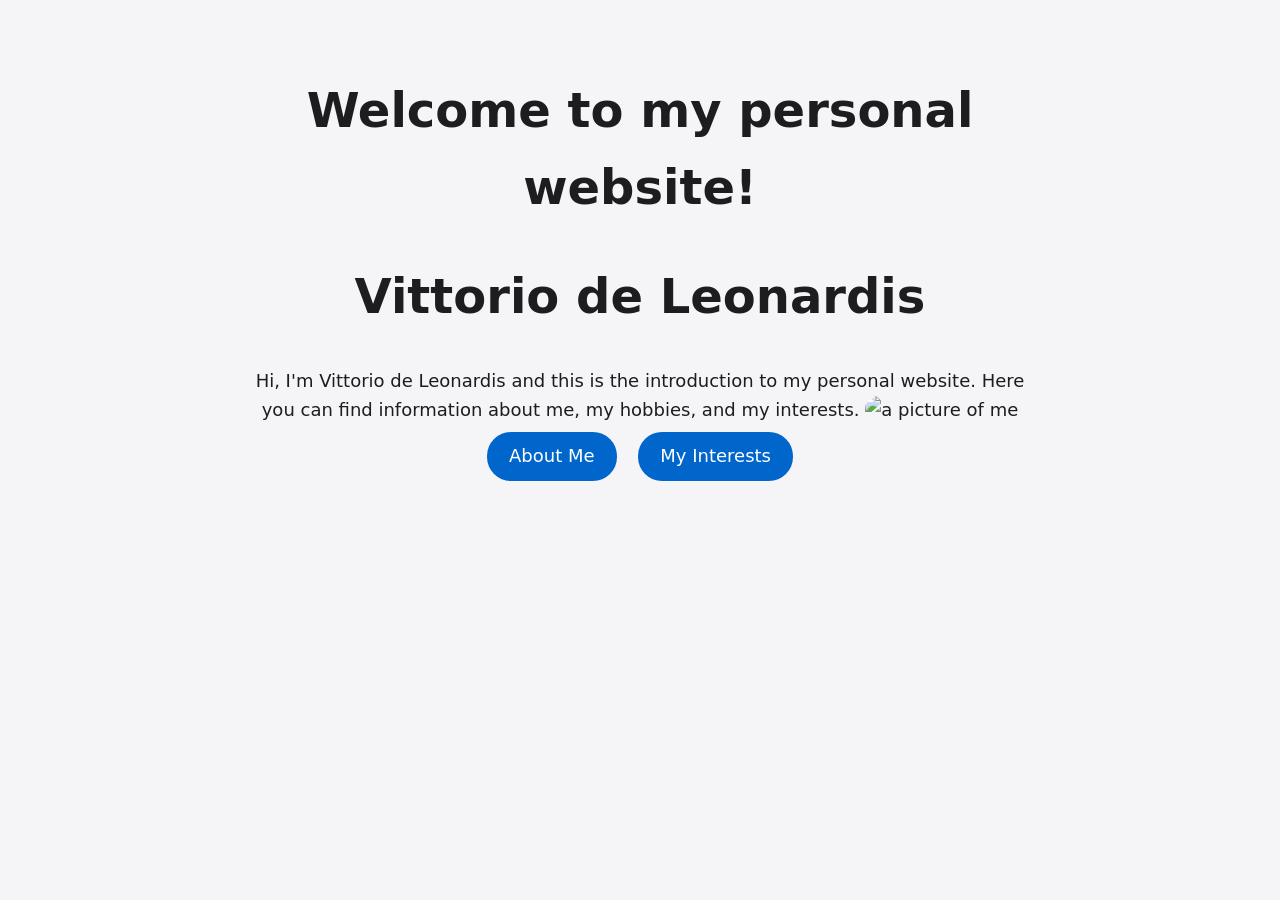
==== index.html @ 2bf6bee8 "Add files via upload" ====
<!doctype html>
<html lang="en">
  <head>
    <link rel="stylesheet" href="style.css" />
    <meta charset="UTF-8" />
    <title>My personal website</title>
  </head>
  <h1>Welcome to my personal website!</h1>
  <h1>Vittorio de Leonardis</h1>
  <body class="home">
    Hi, I'm Vittorio de Leonardis and this is the introduction to my personal
    website. Here you can find information about me, my hobbies, and my
    interests.
  </body>

  <img
    src="photos/IMG_1779.JPG"
    alt="a picture of me"
    width="320"
    height="400"
  />

  <nav>
    <a class="button" href="about.html">About Me</a>
    <a class="button" href="interest.html">My Interests</a>
  </nav>
</html>
---- style.css ----
:root {
  --background: #f5f5f7;
  --text: #1d1d1f;
  --blue: #0066cc;
  --blue-hover: #004f9e;
  --white: #ffffff;
  --border: #d2d2d7;
}
body {
  background-color: var(--background);
  color: var(--text);
  font-family: system-ui, sans-serif;
  font-size: 18px;
  line-height: 1.6;
}

h1 {
  font-size: 48px;
  text-align: center;
}

h2 {
  font-size: 28px;
}

a {
  color: var(--blue);
}
.home {
  max-width: 800px;
  margin: 0 auto;
  padding: 40px 20px;
  text-align: center;
}

.home img {
  width: 320px;
  max-width: 100%;
  height: auto;
  border-radius: 20px;
}

.page {
  max-width: 720px;
  margin: 0 auto;
  padding: 40px 20px;
}

.page p {
  margin-bottom: 24px;
}

.button {
  display: inline-block;
  background-color: var(--blue);
  color: var(--white);
  padding: 10px 22px;
  margin: 8px;
  border-radius: 24px;
  text-decoration: none;
}

.button:hover {
  background-color: var(--blue-hover);
}

table {
  width: 100%;
  margin: 24px 0;
  background-color: var(--white);
  border-collapse: collapse;
}

th,
td {
  border: 1px solid var(--border);
  padding: 12px;
  text-align: left;
}
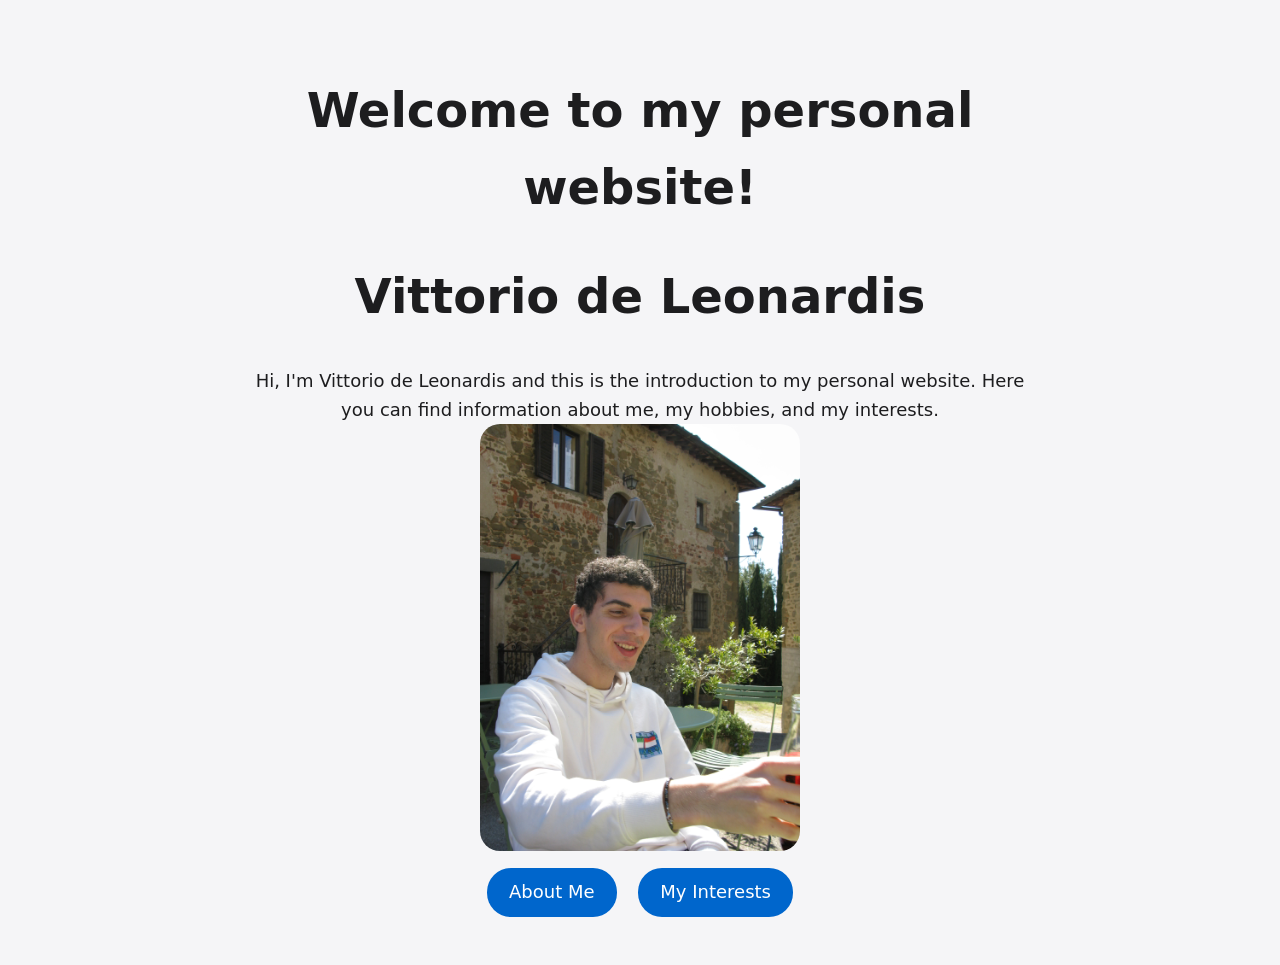
==== commit f7c8811c: "Fix image source path in index.html" ====
--- a/index.html
+++ b/index.html
@@ -14,7 +14,7 @@
   </body>
 
   <img
-    src="photos/IMG_1779.JPG"
+    src="IMG_1779.JPG"
     alt="a picture of me"
     width="320"
     height="400"
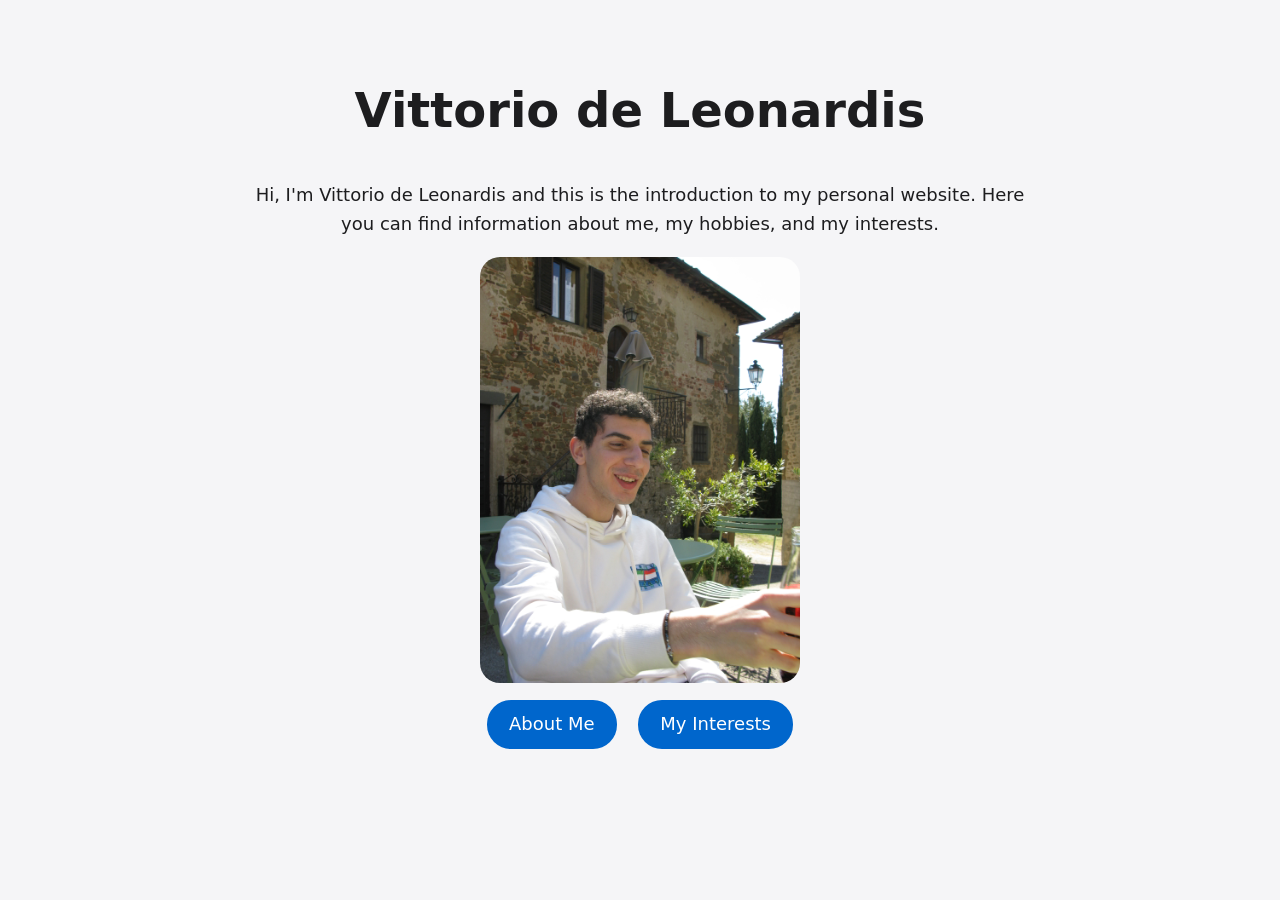
==== commit 487f1005: "Refactor HTML structure and content Replaced h1 and body content with a paragraph for better structu" ====
--- a/index.html
+++ b/index.html
@@ -5,23 +5,19 @@
     <meta charset="UTF-8" />
     <title>My personal website</title>
   </head>
-  <h1>Welcome to my personal website!</h1>
+ <body class="home">
   <h1>Vittorio de Leonardis</h1>
-  <body class="home">
-    Hi, I'm Vittorio de Leonardis and this is the introduction to my personal
-    website. Here you can find information about me, my hobbies, and my
-    interests.
-  </body>
 
-  <img
-    src="IMG_1779.JPG"
-    alt="a picture of me"
-    width="320"
-    height="400"
-  />
+  <p>
+    Hi, I'm Vittorio de Leonardis and this is the introduction
+    to my personal website. Here you can find information
+    about me, my hobbies, and my interests.
+  </p>
+
+  <img src="IMG_1779.JPG" alt="A photo of Vittorio de Leonardis" />
 
   <nav>
     <a class="button" href="about.html">About Me</a>
     <a class="button" href="interest.html">My Interests</a>
   </nav>
-</html>
+</body>
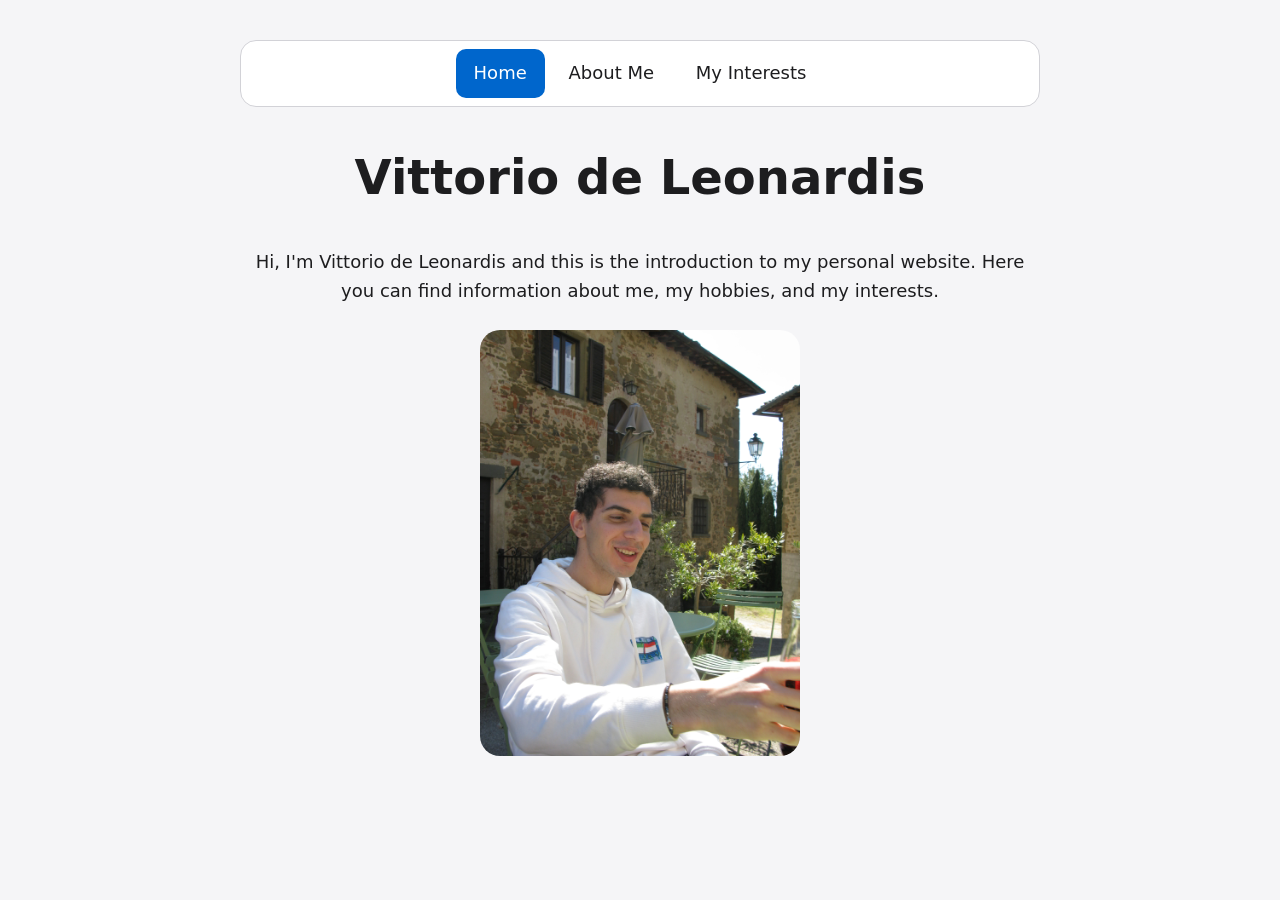
==== commit 82453a98: "Add files via upload" ====
--- a/index.html
+++ b/index.html
@@ -5,19 +5,28 @@
     <meta charset="UTF-8" />
     <title>My personal website</title>
   </head>
- <body class="home">
-  <h1>Vittorio de Leonardis</h1>
+  <nav class="navbar">
+    <ul>
+      <li>
+        <a href="index.html" class="active" aria-current="page">Home</a>
+      </li>
+      <li>
+        <a href="about.html">About Me</a>
+      </li>
+      <li>
+        <a href="interest.html">My Interests</a>
+      </li>
+    </ul>
+  </nav>
+  <body class="home">
+    <h1>Vittorio de Leonardis</h1>
 
-  <p>
-    Hi, I'm Vittorio de Leonardis and this is the introduction
-    to my personal website. Here you can find information
-    about me, my hobbies, and my interests.
-  </p>
+    <p>
+      Hi, I'm Vittorio de Leonardis and this is the introduction to my personal
+      website. Here you can find information about me, my hobbies, and my
+      interests.
+    </p>
 
-  <img src="IMG_1779.JPG" alt="A photo of Vittorio de Leonardis" />
-
-  <nav>
-    <a class="button" href="about.html">About Me</a>
-    <a class="button" href="interest.html">My Interests</a>
-  </nav>
-</body>
+    <img src="IMG_1779.JPG" alt="A photo of Vittorio de Leonardis" />
+  </body>
+</html>
--- a/style.css
+++ b/style.css
@@ -34,9 +34,11 @@
 }
 
 .home img {
+  display: block;
   width: 320px;
   max-width: 100%;
   height: auto;
+  margin: 24px auto;
   border-radius: 20px;
 }
 
@@ -77,3 +79,39 @@
   padding: 12px;
   text-align: left;
 }
+
+.navbar {
+  background-color: var(--white);
+  border: 1px solid var(--border);
+  border-radius: 16px;
+  padding: 8px;
+  margin-bottom: 32px;
+  text-align: center;
+}
+
+.navbar ul {
+  list-style: none;
+  margin: 0;
+  padding: 0;
+}
+
+.navbar li {
+  display: inline-block;
+}
+
+.navbar a {
+  display: inline-block;
+  color: var(--text);
+  text-decoration: none;
+  padding: 10px 18px;
+  border-radius: 10px;
+}
+
+.navbar a:hover {
+  background-color: var(--background);
+}
+
+.navbar a.active {
+  background-color: var(--blue);
+  color: var(--white);
+}
